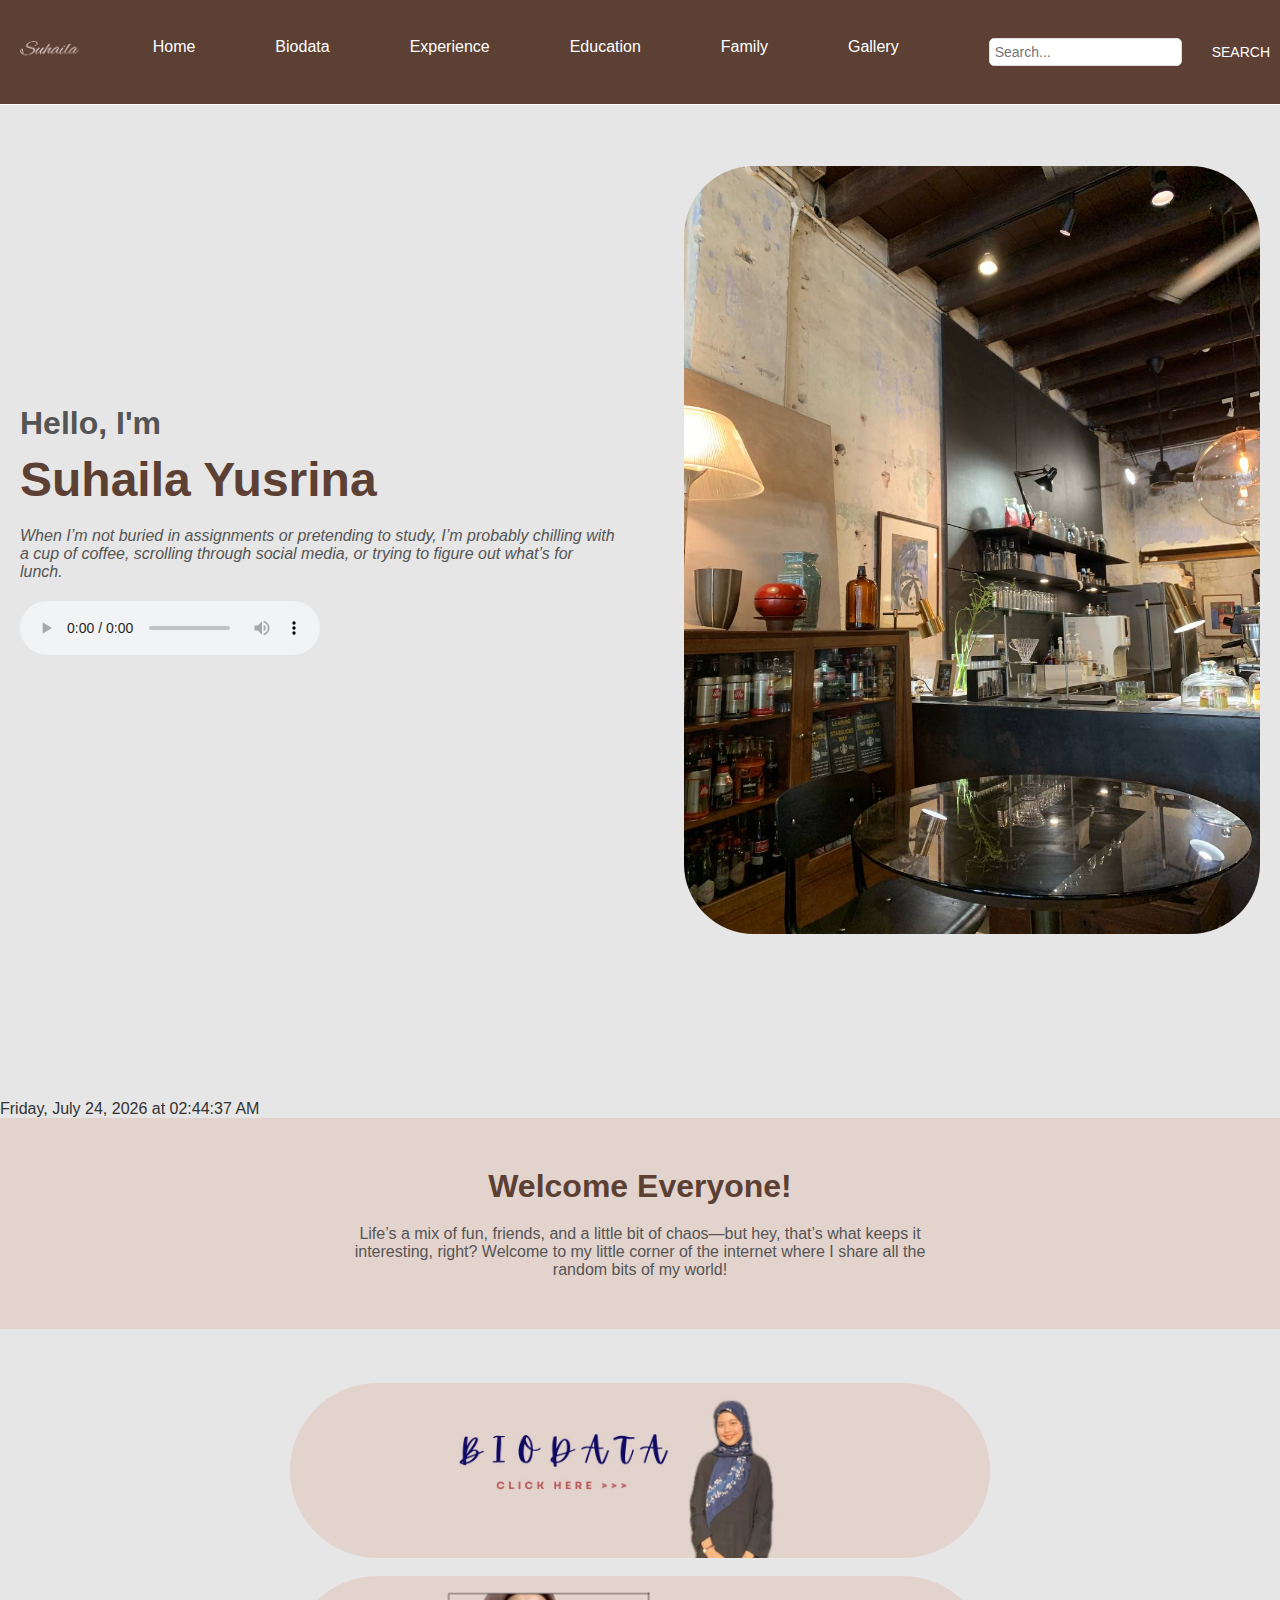
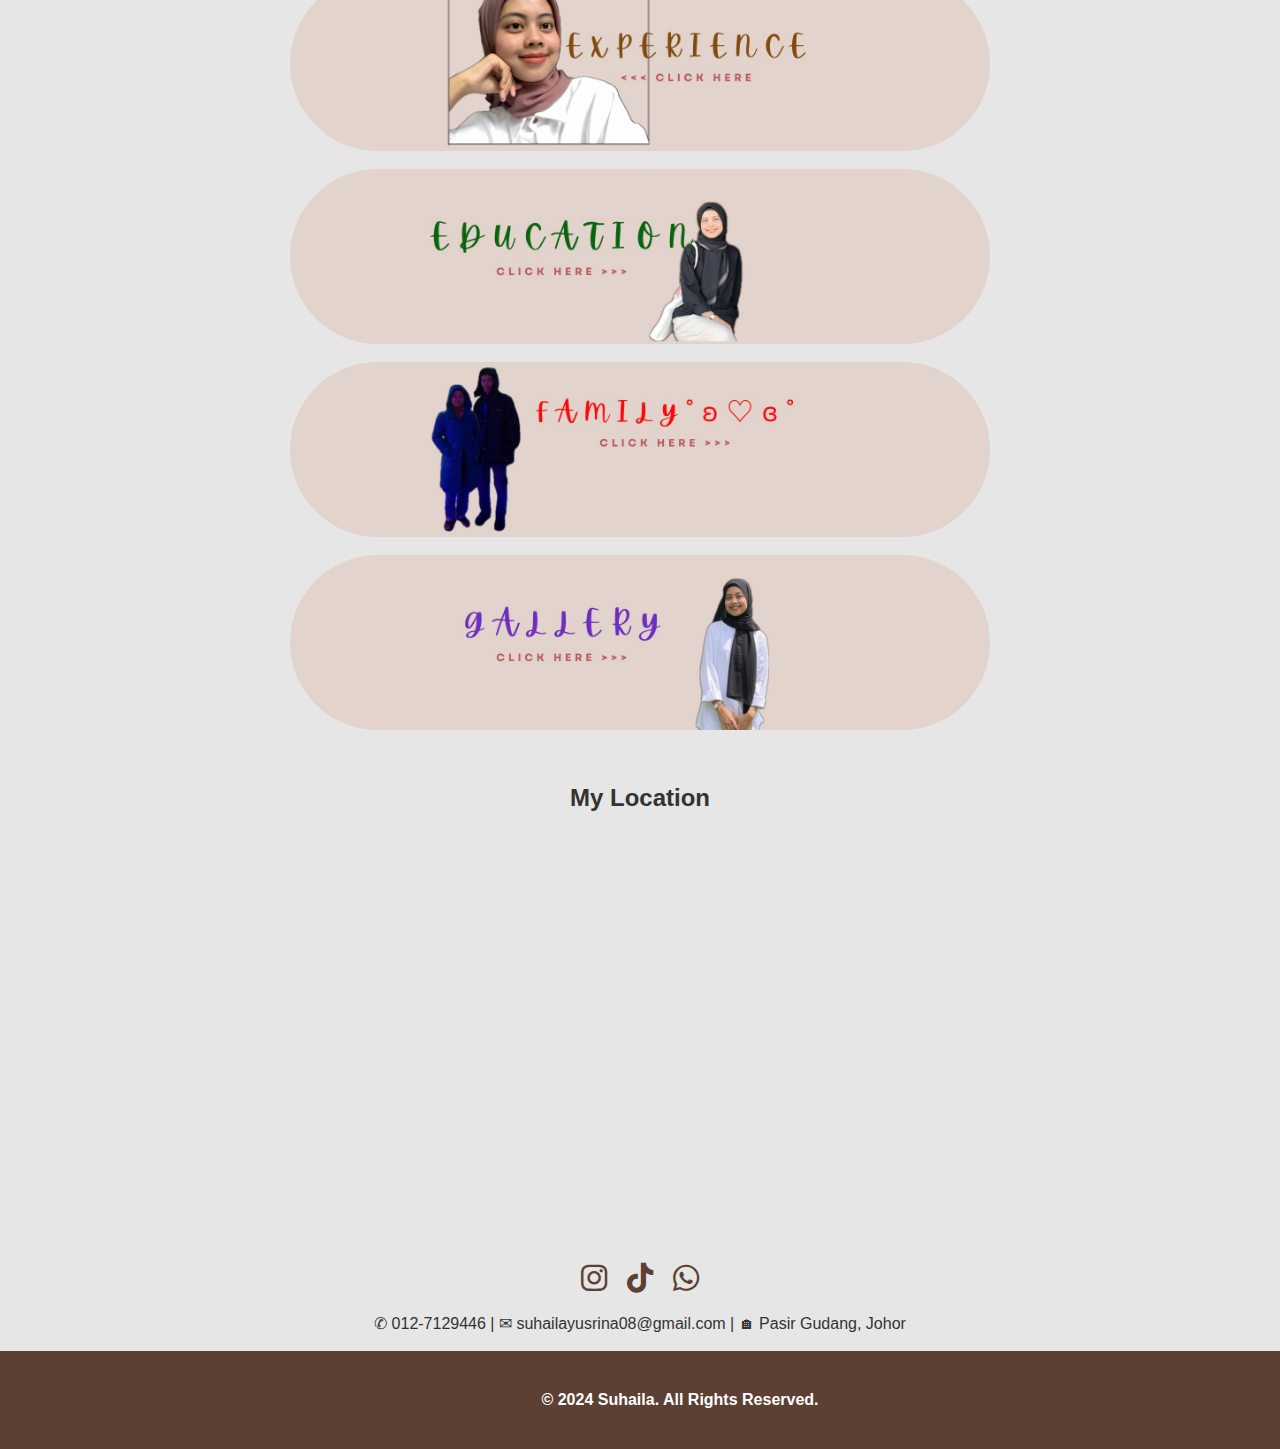
==== index.html @ 5561e2bd "Add files via upload" ====
<!DOCTYPE html>
<html lang="en">
<head>
    <meta charset="UTF-8">
    <meta name="viewport" content="width=device-width, initial-scale=1.0">
    <title>Homepage</title>
    <link rel="stylesheet" href="styles.css">

<style>

body {
    margin: 0;
    font-family: 'Arial', sans-serif;
    color: #333;
    background-color: #e6e6e6;
    overflow-x: hidden;
}

h1, h2, p {
    margin: 0;
}

a {
    text-decoration: none;
    color: inherit;
}

/* Navbar */
.navbar {
    display: flex;
    justify-content: space-between;
    align-items: center;
    padding: 20px;
    background-color: #5C4033;
    color: #ffffff;
    border-bottom: 1px solid #ffff;
    position: fixed;
    width: 100%;
    z-index: 10;
}

.nav-links {
    list-style: none;
    display: flex;
    gap: 20px;
    transition: all 0.3s ease;
}

.nav-links li a {
    padding: 20px 30px;
    border-radius: 50px;
    transition: background 0.5s;
}

.nav-links li a:hover {
    background-color: #e3d3cd;
    transform: translateY(-10px);
}

/* Hero Section */
.hero {
    display: flex;
    align-items: center;
    justify-content: space-between;
    padding: 100px 20px;
    background-color: #e6e6e6;
    min-height: 100vh;
}

.hero-content {
    max-width: 600px;
}

.hero-content h1 {
    font-size: 2rem;
    color: #555;
}

.hero-content h2 {
    font-size: 3rem;
    margin: 10px 0;
    color: #5C4033;
}

.hero-content p {
    color: #555;
    margin: 20px 0;
}
.hero-image img {
    max-width: 90%;
    height: auto;
    border-radius: 70px;
    float: right;
    transition: all 0.9s ease;
}
.hero-image img:hover {
    transform: translateX(-40px);
}
/* About Section */
.about {
    padding: 50px 20px;
    text-align: center;
    background-color: #e3d3cd;
}

.about h2 {
    margin-bottom: 20px;
    font-size: 2rem;
    color: #5C4033;
}

.about p {
    max-width: 600px;
    margin: 0 auto;
    color: #555;
}
.progress {
    height: 10px;
    background-color: #333;
    border-radius: 5px;
}
.logo img {
    height: 60px; 
    width: auto; 
}
.body {
    background-color: #e3d3cd;
}
a img {
    width: 700px;   
    height: auto;  
    border-radius: 200px;
}
button {
    background-color: #e6e6e6; 
    color: #e6e6e6;              
    padding: 10px 20px;        
    border: none;             
    border-radius: 5px;        
    cursor: pointer;       
    font-size: 16px;  
    text-transform: uppercase;
    font-size: 0.9rem;         
}
button:hover {
    background-color: #e6e6e6; 
}
.search-bar {
    display: flex;
    align-items: center;
}
        .searchable {
            list-style: none;
            margin: 5px 0;
        }

#searchInput {
    padding: 5px;
    font-size: 14px;
    border: 1px solid #ddd;
    border-radius: 5px;
}

#searchBtn {
    padding: 5px 30px;
    font-size: 14px;
    border: none;
    background-color: #5C4033;
    color: white;
    cursor: pointer;
    border-radius: 5px;
}

#searchBtn:hover {
    background-color: #7f5537;
}
        }
        #date-time {
            font-size: 2em;
            color: #333;
        }

</style>
</head>


    
    <header class="navbar">
<div class="logo">
    <img src="image/logosu.jpg" alt="Logo" />
</div>

        <nav>
            <ul class="nav-links">
                <li><a href=""index.html">Home</a></li>
                <li><a href="biodata.html"target="_blank">Biodata</a></li>
                <li><a href="experience.html">Experience</a></li>
                <li><a href="education.html">Education</a></li>
                <li><a href="family.html">Family</a></li>
                <li><a href="gallery.html">Gallery</a></li>

<body>
<ul>
    <!-- Search Bar -->
    <li class="search-bar">
        <input type="text" id="searchInput" placeholder="Search...">
        <button type="submit" id="searchBtn">Search</button>
    </li>


        </nav>
    </header>

</body>


    <!-- Hero Section -->
    <section class="hero" id="home">
        <div class="hero-content">
            <h1>Hello, I'm</h1>
            <h2>Suhaila Yusrina</h2>
            <p><i> When I’m not buried in assignments or pretending to study, I’m probably chilling with a cup of coffee, scrolling through social media, or trying to figure out what’s for lunch.</i></p>

<audio controls autoplay loop>
  <source src="audio/cafesong.ogg" type="audio/ogg">
  <source src="audio/cafesong.mp3" type="audio/mpeg">
</audio>

<body>
    <br>
    <button id="audio/cafesong.ogg">Song</button>
        </div>

</body>

        <div class="hero-image">
            <img src="image/interior.jpg" alt="Suhaila Yusrina">
        </div>
    </section>

<body>
    <div id="date-time"></div>

    <script>
        function updateDateTime() {
            const now = new Date();
            const options = { 
                weekday: 'long', 
                year: 'numeric', 
                month: 'long', 
                day: 'numeric',
                hour: '2-digit',
                minute: '2-digit',
                second: '2-digit',
                hour12: true
            };
            document.getElementById('date-time').textContent = now.toLocaleString('en-US', options);
        }

        setInterval(updateDateTime, 1000);

        updateDateTime();
    </script>
</body>

    <!-- About Section -->
    <section class="about" id="about">
        <h2>Welcome Everyone!</h2>
        <p>Life’s a mix of fun, friends, and a little bit of chaos—but hey, that’s what keeps it interesting, right? Welcome to my little corner of the internet where I share all the random bits of my world!</p>
    </section>

<br>
<br>
<br>

<center>
    <a href="biodata.html"target="_blank">
        <img src="image/biobanner.jpg" alt="BIO" style="display: block;">
    </a>
</center>

<br>


<center>
    <a href="experience.html">
        <img src="image/expbanner.jpg" alt="EXP" style="display: block;">
    </a>
</center>

<br>

<center>
    <a href="education.html">
        <img src="image/edubanner.jpg" alt="EDU" style="display: block;">
    </a>
</center>

<br>

<center>
    <a href="family.html">
        <img src="image/fambanner.jpg" alt="FAM" style="display: block;">
    </a>
</center>

<br>

<center>
    <a href="gallery.html">
        <img src="image/galbanner.jpg" alt="gal" style="display: block;">
    </a>
</center>

<br>
<br>
<br>

<body>
    <center><h2>My Location</h2></center>
    <center><div style="width: 100%; height: 400px;">
        <iframe
            width="100%"
            height="100%"
            frameborder="30"
            style="border:0"
            src="https://www.google.com/maps/embed?pb=!1m18!1m12!1m3!1d31841.957734742007!2d103.88934800648937!3d1.462209996548676!2m3!1f0!2f0!3f0!3m2!1i1024!2i768!4f13.1!3m3!1m2!1s0x31da74546c71175b%3A0x790c39f3e7d84b08!2sPasir%20Gudang%2C%20Johor!5e0!3m2!1sen!2smy!4v1698493993993!5m2!1sen!2smy"
            allowfullscreen
        ></iframe>
    </div></center>
</body>

<!DOCTYPE html>
<html lang="en">
<head>
    <meta charset="UTF-8">
    <meta name="viewport" content="width=device-width, initial-scale=1.0">
    <title>Social Media Links</title>
    <!-- Add Font Awesome CDN -->
    <link href="https://cdnjs.cloudflare.com/ajax/libs/font-awesome/6.0.0-beta3/css/all.min.css" rel="stylesheet">
    <style>
        .social-media {
            display: flex;
            justify-content: center;
            gap: 20px;
            margin-top: 50px;
        }

        .social-media a {
            text-decoration: none;
            color: #5C4033; 
            font-size: 30px;
            transition: color 0.3s;
        }

        .social-media a:hover {
            color: #e3d3cd;
        }
    </style>
</head>



<body>
    <div class="social-media">
        <!-- Instagram -->
        <a href="https://www.instagram.com/suhailaysrna?igsh=aTh0dW4yN3p5Zmlh" target="_blank">
            <i class="fab fa-instagram"></i>
        </a>
        <!-- TikTok -->
        <a href="https://www.tiktok.com/@av0cad0lover" target="_blank">
            <i class="fab fa-tiktok"></i>
        </a>
        <!-- WhatsApp -->
        <a href="https://wa.link/l3dy7f" target="_blank">
            <i class="fab fa-whatsapp"></i>
        </a>
    </div>
</body>

<br>

<div>
<center><p>✆ 012-7129446 |  ✉ suhailayusrina08@gmail.com |  🏠︎ Pasir Gudang, Johor</p></center>
</div>

<br>

<center><p style="background-color:#5C4033; color: white; padding: 40px; width: 100%;"><b>&copy; 2024 Suhaila. All Rights Reserved.</b></p></center>




</body>
</html>
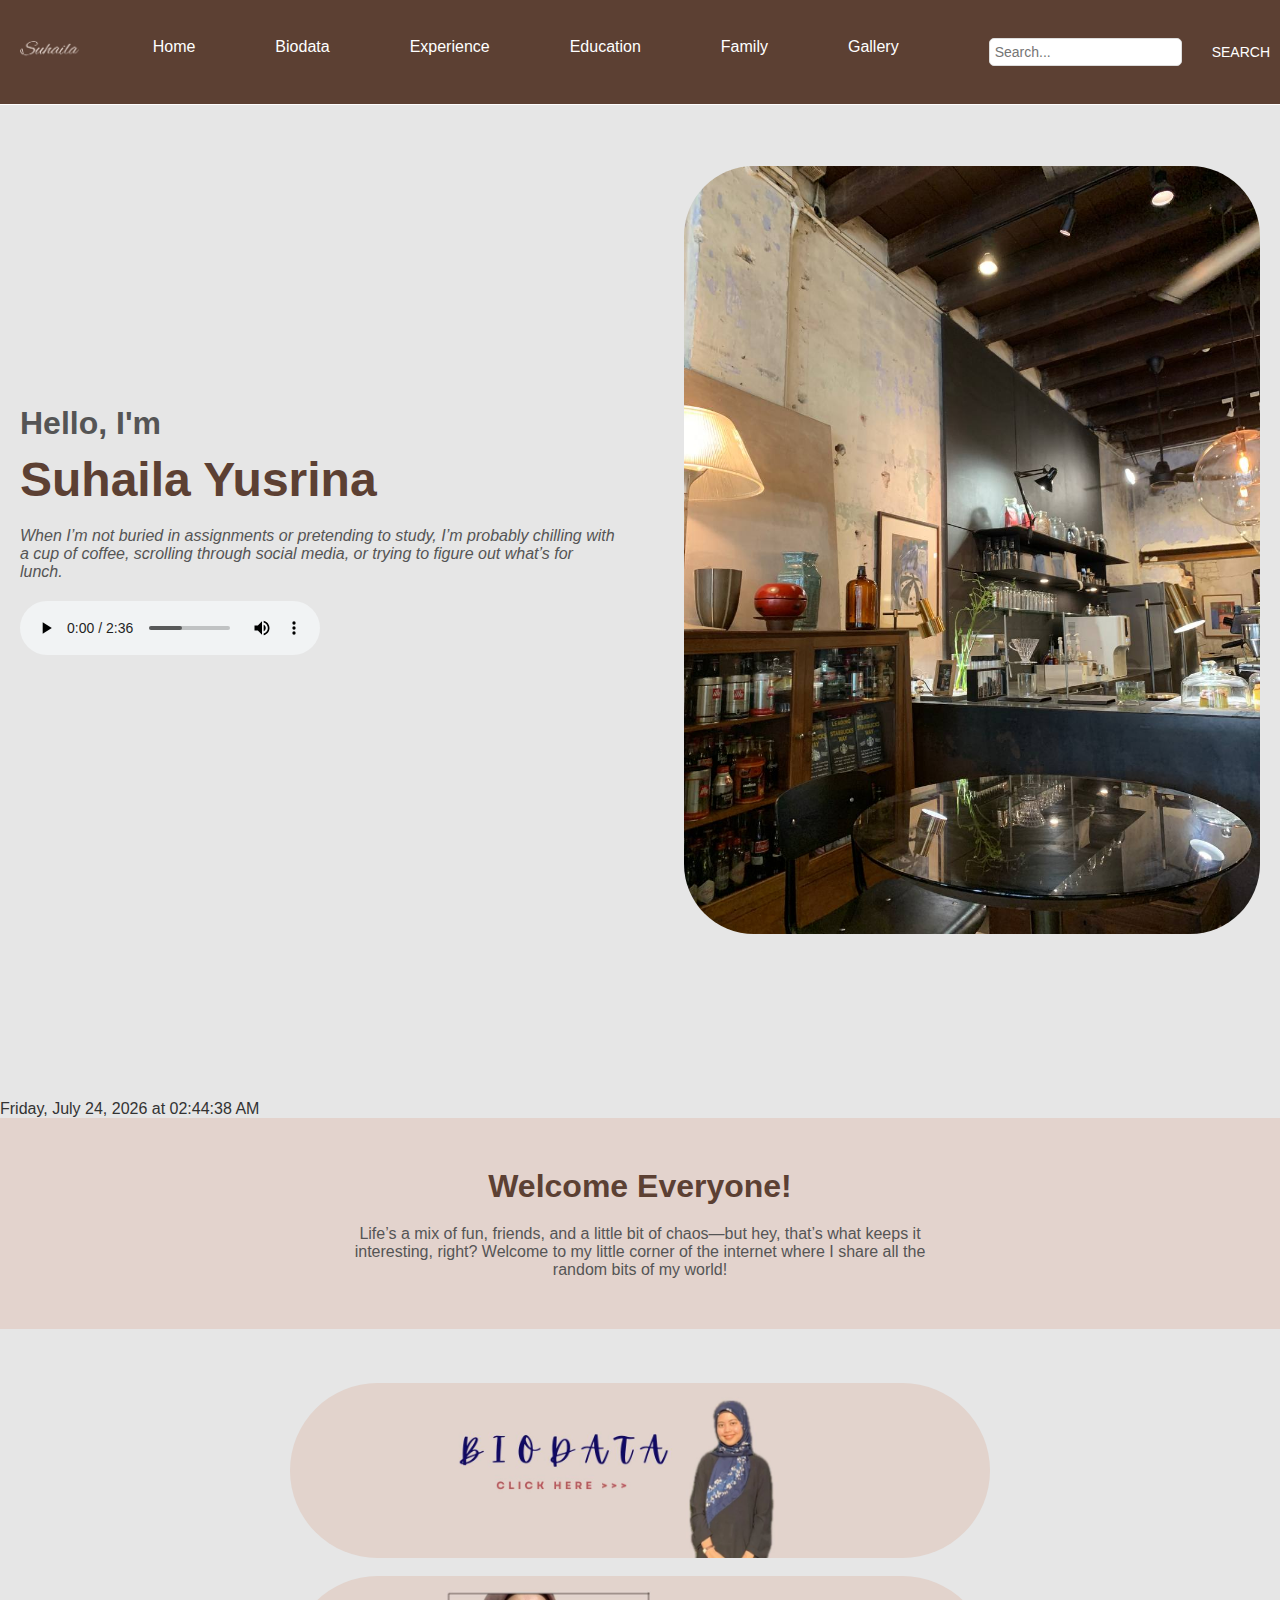
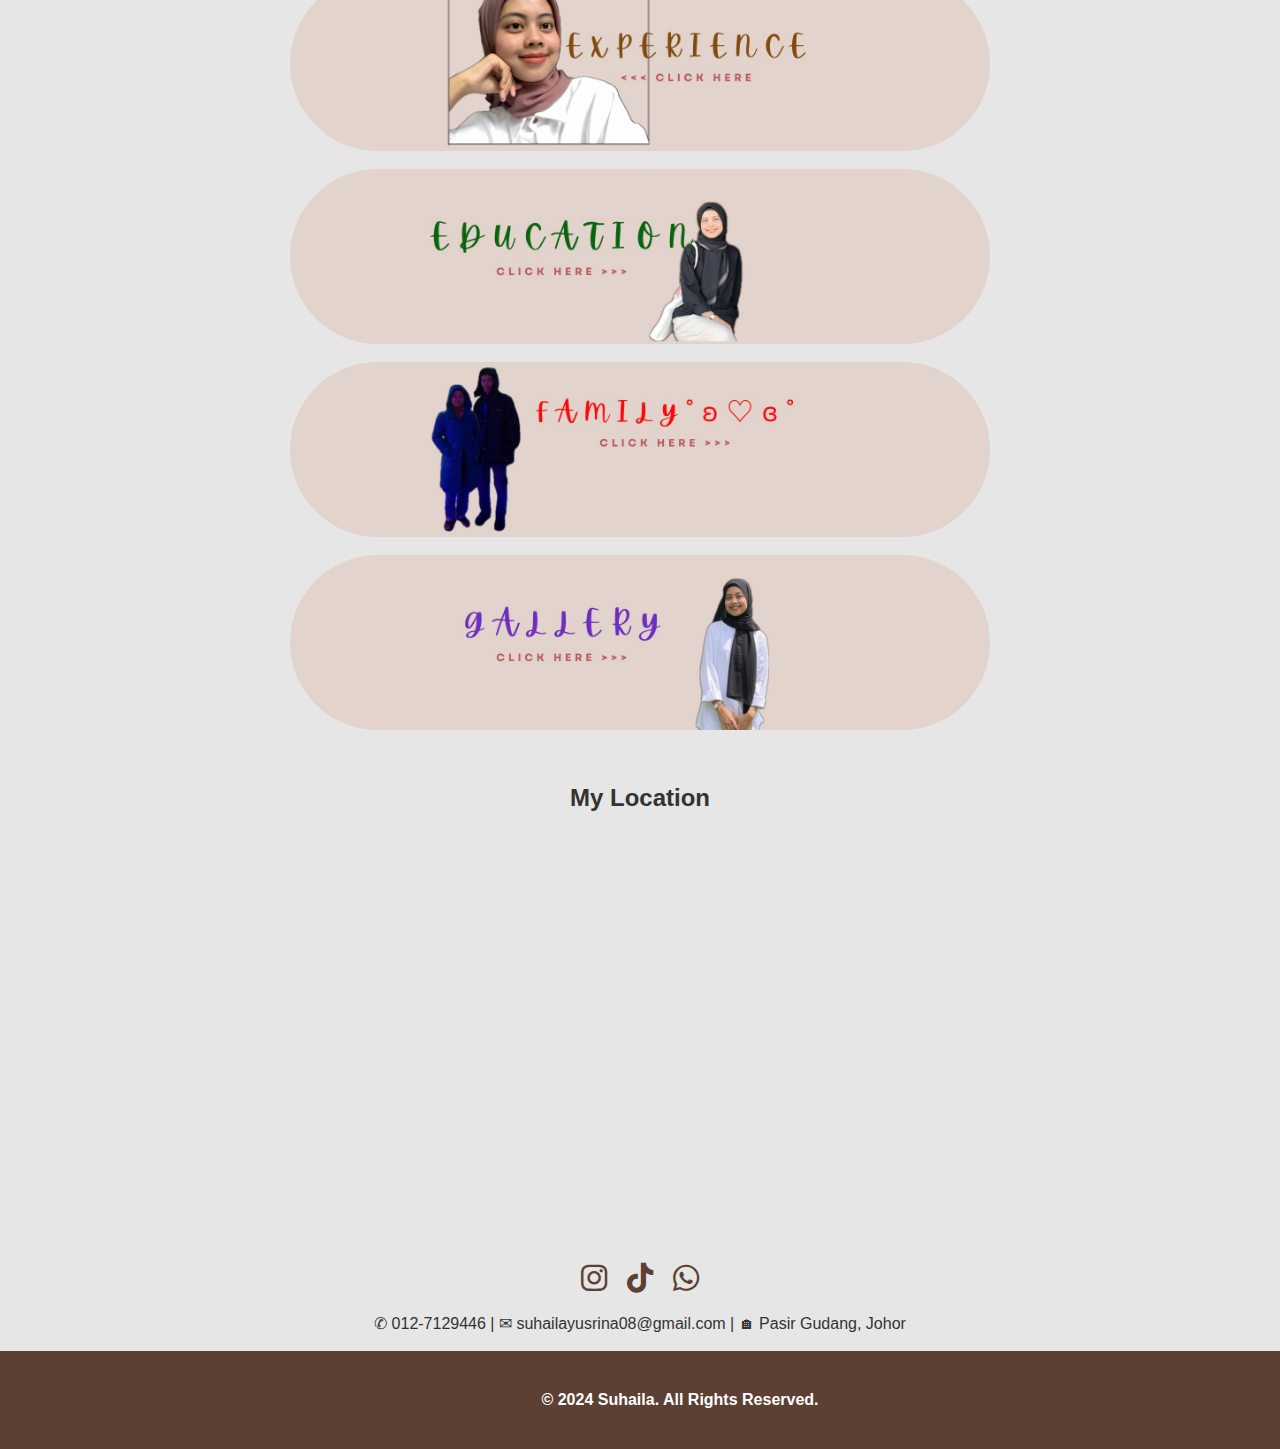
==== commit 884b0d3e: "Add files via upload" ====
--- a/index.html
+++ b/index.html
@@ -4,6 +4,7 @@
     <meta charset="UTF-8">
     <meta name="viewport" content="width=device-width, initial-scale=1.0">
     <title>Homepage</title>
+    <link rel="icon" type="image/jpg" href="image/brand.jpg">
     <link rel="stylesheet" href="styles.css">
 
 <style>
